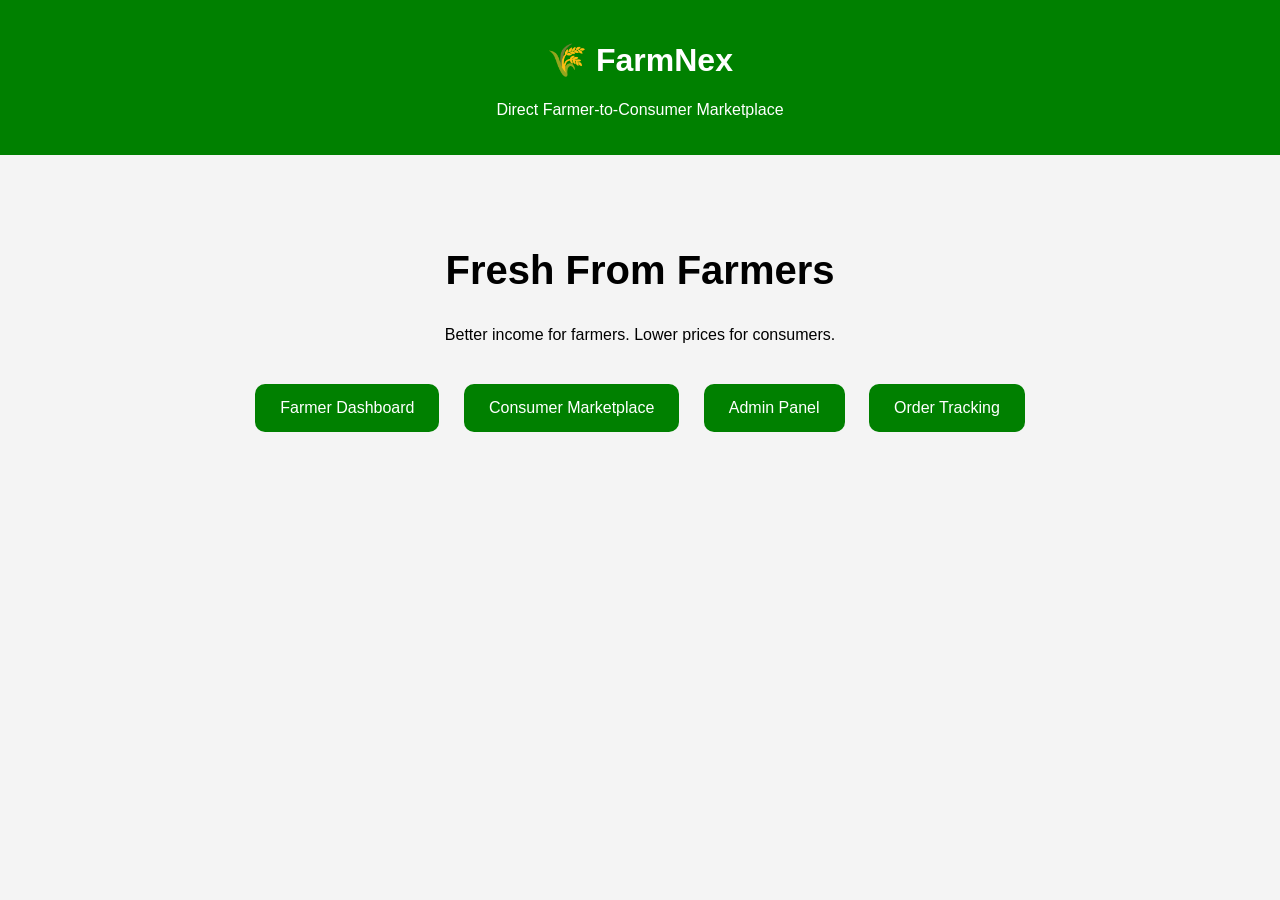
==== index.html @ c37ffa4b "Updated FarmNex Project" ====
<!DOCTYPE html>
<html lang="en">
<head>
  <meta charset="UTF-8" />
  <meta name="viewport" content="width=device-width, initial-scale=1.0" />
  <title>FarmNex</title>
  <link rel="stylesheet" href="style.css" />
</head>
<body>

  <header>
    <h1>🌾 FarmNex</h1>
    <p>Direct Farmer-to-Consumer Marketplace</p>
  </header>

  <section class="hero">
    <h2>Fresh From Farmers</h2>
    <p>Better income for farmers. Lower prices for consumers.</p>

    <div class="buttons">
      <a href="farmer/dashboard.html">Farmer Dashboard</a>
      <a href="consumer/marketplace.html">Consumer Marketplace</a>
      <a href="admin/admin.html">Admin Panel</a>
      <a href="tracking/tracking.html">Order Tracking</a>
    </div>
  </section>

  <script src="app.js"></script>
</body>
</html>
---- style.css ----
body {
  margin: 0;
  font-family: Arial, sans-serif;
  background: #f4f4f4;
}

header {
  background: green;
  color: white;
  padding: 20px;
  text-align: center;
}

.hero {
  text-align: center;
  padding: 60px 20px;
}

.hero h2 {
  font-size: 40px;
}

.buttons {
  margin-top: 30px;
}

.buttons a {
  text-decoration: none;
  background: green;
  color: white;
  padding: 15px 25px;
  margin: 10px;
  display: inline-block;
  border-radius: 10px;
}

.container {
  width: 90%;
  margin: auto;
  margin-top: 30px;
}

.card {
  background: white;
  padding: 20px;
  margin: 15px 0;
  border-radius: 10px;
  box-shadow: 0 2px 5px rgba(0,0,0,0.2);
}

input, button, select {
  padding: 10px;
  margin: 10px 0;
  width: 100%;
}

button {
  background: green;
  color: white;
  border: none;
  cursor: pointer;
}

.status {
  padding: 5px 10px;
  border-radius: 5px;
  color: white;
  display: inline-block;
}

.pending {
  background: orange;
}

.confirmed {
  background: blue;
}

.delivered {
  background: green;
}
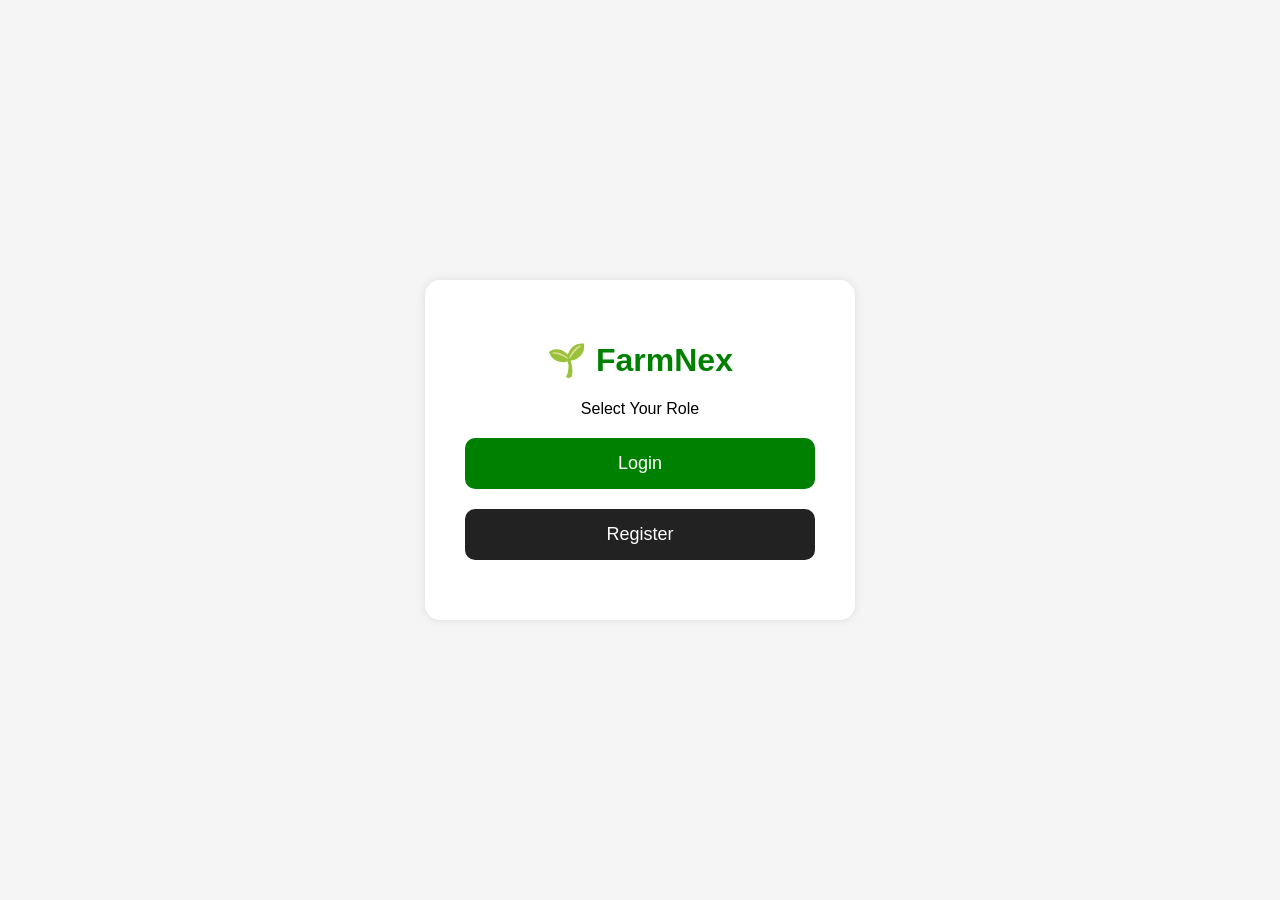
==== commit 45d0c11f: "updated files" ====
--- a/index.html
+++ b/index.html
@@ -1,30 +1,103 @@
 <!DOCTYPE html>
 <html lang="en">
+
 <head>
-  <meta charset="UTF-8" />
-  <meta name="viewport" content="width=device-width, initial-scale=1.0" />
+
+  <meta charset="UTF-8">
+
+  <meta name="viewport"
+  content="width=device-width, initial-scale=1.0">
+
   <title>FarmNex</title>
-  <link rel="stylesheet" href="style.css" />
+
+  <style>
+
+    body{
+
+      margin:0;
+      font-family:Arial;
+      background:#f5f5f5;
+
+      display:flex;
+      justify-content:center;
+      align-items:center;
+
+      height:100vh;
+
+    }
+
+    .container{
+
+      background:white;
+      padding:40px;
+      border-radius:15px;
+      text-align:center;
+
+      box-shadow:0 0 10px rgba(0,0,0,0.1);
+
+      width:350px;
+
+    }
+
+    h1{
+
+      color:green;
+
+    }
+
+    .btn{
+
+      display:block;
+      margin:20px 0;
+
+      padding:15px;
+
+      background:green;
+      color:white;
+
+      text-decoration:none;
+
+      border-radius:10px;
+
+      font-size:18px;
+
+    }
+
+    .register-btn{
+
+      background:#222;
+
+    }
+
+  </style>
+
 </head>
+
 <body>
 
-  <header>
-    <h1>🌾 FarmNex</h1>
-    <p>Direct Farmer-to-Consumer Marketplace</p>
-  </header>
+<div class="container">
 
-  <section class="hero">
-    <h2>Fresh From Farmers</h2>
-    <p>Better income for farmers. Lower prices for consumers.</p>
+  <h1>🌱 FarmNex</h1>
 
-    <div class="buttons">
-      <a href="farmer/dashboard.html">Farmer Dashboard</a>
-      <a href="consumer/marketplace.html">Consumer Marketplace</a>
-      <a href="admin/admin.html">Admin Panel</a>
-      <a href="tracking/tracking.html">Order Tracking</a>
-    </div>
-  </section>
+  <p>Select Your Role</p>
 
-  <script src="app.js"></script>
+  <a
+  href="./login.html"
+  class="btn">
+
+    Login
+
+  </a>
+
+  <a
+  href="./register.html"
+  class="btn register-btn">
+
+    Register
+
+  </a>
+
+</div>
+
 </body>
 </html>
